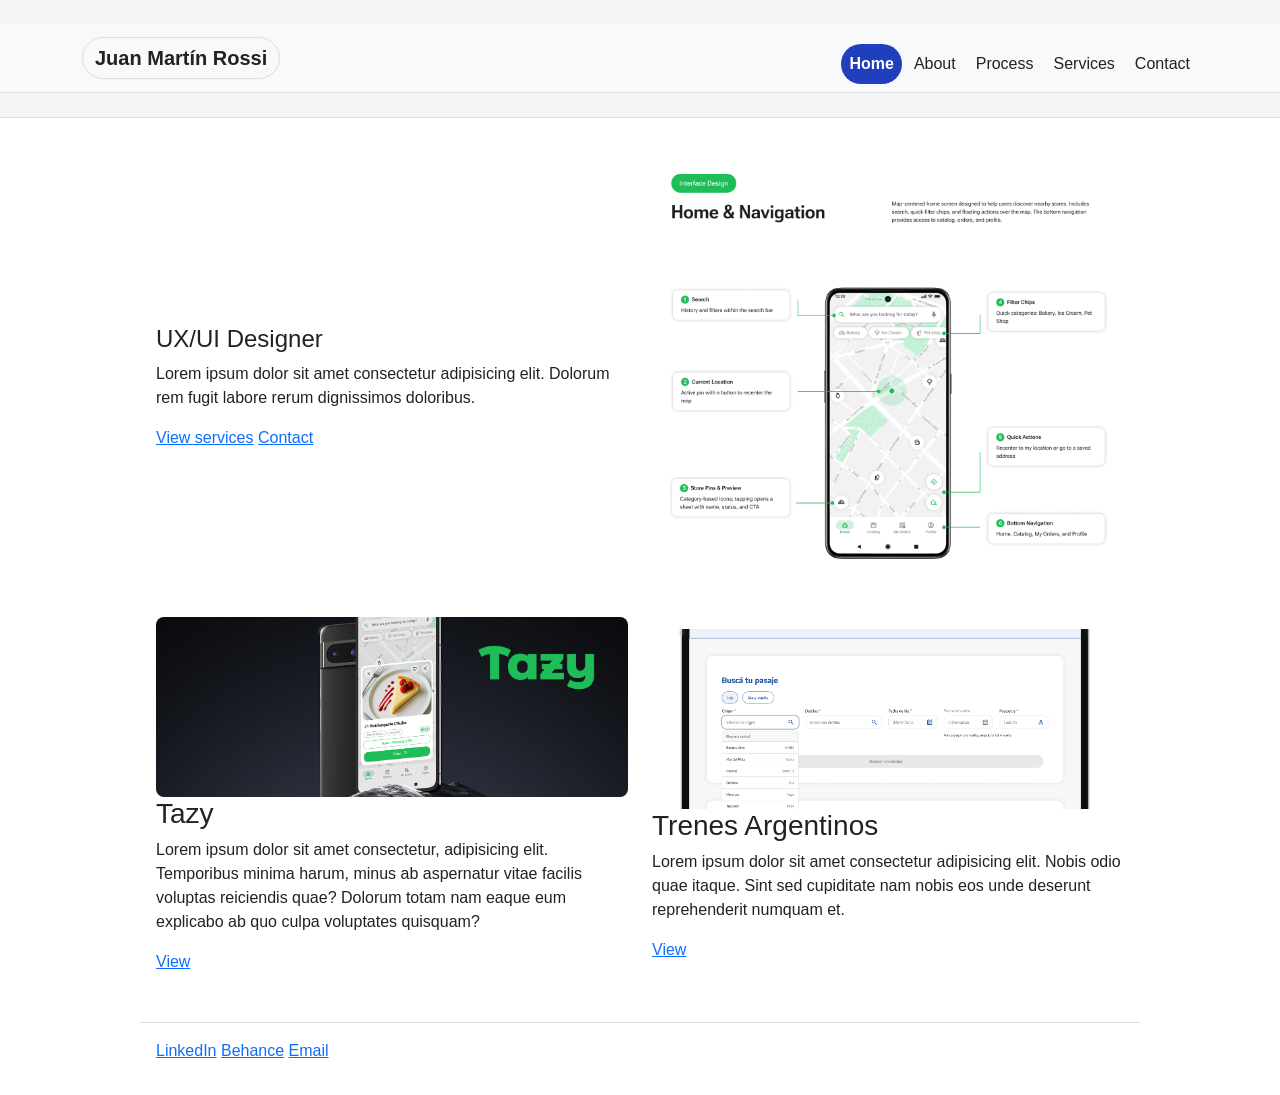
==== index.html @ 886bb4c9 "Initial commit" ====
<!DOCTYPE html>
<html lang="en">
<head>
    <meta charset="UTF-8">
    <meta name="viewport" content="width=device-width, initial-scale=1.0">
    <link href="https://cdn.jsdelivr.net/npm/bootstrap@5.3.8/dist/css/bootstrap.min.css" rel="stylesheet" integrity="sha384-sRIl4kxILFvY47J16cr9ZwB07vP4J8+LH7qKQnuqkuIAvNWLzeN8tE5YBujZqJLB" crossorigin="anonymous">
    <link rel="stylesheet" href="css/style.css">
    <title>Juan Martín Rossi | UX/UI Designer</title>
</head>
<body>
    <!-- Header + main navigation -->
  <header>
  <nav class="navbar navbar-expand-md bg-light border-bottom">
    <div class="container">
      <a class="navbar-brand fw-semibold" href="index.html">Juan Martín Rossi</a>

      <button class="navbar-toggler" type="button" data-bs-toggle="collapse" data-bs-target="#mainNav"
        aria-controls="mainNav" aria-expanded="false" aria-label="Toggle navigation">
        <span class="navbar-toggler-icon"></span>
      </button>

      <div class="collapse navbar-collapse" id="mainNav">
        <ul class="navbar-nav ms-auto gap-1">
          <li class="nav-item"><a class="nav-link active" aria-current="page" href="index.html">Home</a></li>
          <li class="nav-item"><a class="nav-link" href="pages/about.html">About</a></li>
          <li class="nav-item"><a class="nav-link" href="pages/process.html">Process</a></li>
          <li class="nav-item"><a class="nav-link" href="pages/services.html">Services</a></li>
          <li class="nav-item"><a class="nav-link" href="pages/contact.html">Contact</a></li>
        </ul>
      </div>
    </div>
  </nav>
</header>


    <!-- hero section -->
    <main>
        <!-- HERO -->
        <section class="hero">
            <div class="hero-content">
 <h2>UX/UI Designer</h2>
            <p>Lorem ipsum dolor sit amet consectetur adipisicing elit. Dolorum rem fugit labore rerum dignissimos doloribus.            
            </p>
        <div class="hero-actions">
        <a href="pages/services.html">View services</a>
        <a href="pages/contact.html">Contact</a>
             </div>
            </div>
           
            <div class="hero-media">
                <img src="img/hero-placerholder.png" alt="Proyecto Tazy App">
            </div>
        </section>

        <!-- Project (2 Cards) -->
        <section class="projects">
            <div class="project-card">
                <img src="img/project-tazy.png" alt="Tazy project preview">
                <h3>Tazy</h3>
            <p>Lorem ipsum dolor sit amet consectetur, adipisicing elit. Temporibus minima harum, minus ab aspernatur vitae facilis voluptas reiciendis quae? Dolorum totam nam eaque eum explicabo ab quo culpa voluptates quisquam?</p>
            <a href="#">View</a>
            </div>
            
            <div class="project-card">
                <img src="img/project-trenes.png" alt="Trenes Argentinos project preview">
                <h3>Trenes Argentinos</h3>
                <p>Lorem ipsum dolor sit amet consectetur adipisicing elit. Nobis odio quae itaque. Sint sed cupiditate nam nobis eos unde deserunt reprehenderit numquam et.</p>
                <a href="#">View</a>
            </div>
        </section>
    </main>

    <!-- footer: external links -->
    <footer>
        <p>
        <a href="https://www.linkedin.com/in/jmartinrossi/" target="_blank">LinkedIn</a>
        <a href="https://www.behance.net/juanmartinrossi" target="_blank">Behance</a>
        <a href="mailto:juanmartinrossi.design@gmail.com">Email</a>
        </p>
    </footer>
    <script src="https://cdn.jsdelivr.net/npm/bootstrap@5.3.8/dist/js/bootstrap.bundle.min.js" integrity="sha384-FKyoEForCGlyvwx9Hj09JcYn3nv7wiPVlz7YYwJrWVcXK/BmnVDxM+D2scQbITxI" crossorigin="anonymous"></script>
</body>
</html>
---- css/style.css ----
/* ========== Reset / Base ========== */
* {
  box-sizing: border-box;
}

body {
  margin: 0;
  font-family: Arial, Helvetica, sans-serif;
  line-height: 1.5;
  color: #222;
}

img {
  max-width: 100%;
  height: auto;
  display: block;
}

/* ========== Layout general ========== */
header,
main,
footer {
  padding: 16px;
}

main,
footer {
  max-width: 1000px;
  margin: 0 auto;
}

/* ========== Header / Nav ========== */
header {
  text-align: center;
  padding: 24px 0;
  border-bottom: 1px solid #ddd;
  background-color: #f5f5f5;
}

nav ul {
  list-style: none;
  padding: 0;
  margin: 12px 0 0;
  display: flex;
  gap: 10px;
  flex-wrap: wrap;
  justify-content: center;
  align-items: center;
}

nav a {
  text-decoration: none;
  color: #2f5bea;
  border: 1px solid #ddd;
  padding: 8px 12px;
  border-radius: 100px;
  display: inline-block;
}

/* ========== Tipografía ========== */
h1 {
  margin: 0;
  font-size: 30px;
  color: #222;
}

h2 {
  margin-top: 24px;
  font-size: 24px;
}

/* ========== Footer ========== */
footer {
  border-top: 1px solid #ddd;
  margin-top: 32px;
}

/* ========== About (foto) ========== */
.profile-photo {
  width: 230px;
  max-width: 100%;
  height: auto;
  display: block;
}

/* ========== Home: Hero ========== */
.hero {
  display: grid;
  gap: 24px;
  grid-template-columns: 1fr;
  align-items: center;
}

@media (min-width: 768px) {
  .hero {
    grid-template-columns: 1fr 1fr;
  }
}

.hero-media img {
  width: 100%;
  max-width: 480px; /* probá 400–520px */
  margin: 0 auto;   /* centra la imagen */
}

/* ========== Home: Projects ========== */
.projects {
  display: grid;
  gap: 24px;
  grid-template-columns: 1fr;
  align-items: center;
}

@media (min-width: 768px) {
  .projects {
    grid-template-columns: 1fr 1fr;
  }
}

.project-card img {
  width: 100%;
  max-width: 100%;
  height: 180px;      /* altura fija tipo card */
  object-fit: cover;  /* recorta sin deformar */
  border-radius: 8px;
}

/* ========== About page ========== */
.about {
  text-align: center;
}

.about-intro {
  display: grid;
  grid-template-columns: 1fr 1fr;
}

.skills-tools {
  display: grid;
  grid-template-columns: 1fr 1fr;
}

.want-to-work {
  display: flex;
  justify-content: center;
  align-items: center;
  text-align: center;
  gap: 12px;
}

/* ========== Process / Services ========== */
.process {
  text-align: center;
}

.discover {
  display: grid;
  grid-template-columns: 1fr 1fr;
}

.services {
  text-align: center;
}

/* ========== Contact page ========== */
.send {
  display: flex;
  justify-content: left;
  align-items: center;
  gap: 12px;
}

.contact {
  max-width: 520px;
  margin: 0 auto;
  text-align: center;
}

.contact form {
  margin-top: 24px;
  text-align: left;
}

.contact form > div {
  margin-bottom: 16px;
}

.contact label {
  display: block;
  margin-bottom: 6px;
}

.contact input,
.contact textarea {
  width: 100%;
  padding: 10px;
  border: 1px solid #ddd;
  border-radius: 8px;
  font: inherit;
}


/* Reason */
.contact .reason {
  display: flex;
  flex-wrap: wrap;
  gap: 12px 18px;
  align-items: center;
}

.contact .reason p {
  margin: 0;
  font-weight: 600;
  width: 100%;
}

.contact .reason-option {
  display: flex;
  align-items: center;
  gap: 8px;
  cursor: pointer;
}

.contact .reason-option {
  display: flex;
  align-items: center;
  gap: 8px;
  cursor: pointer;
}

/* Button */
.contact button {
  width: 100%;
  padding: 12px;
  border: 1px solid #ddd;
  border-radius: 10px;
  background: #2f5bea;
  color: white;
  font-weight: bold;
  cursor: pointer;
}

/* NAV: estados */
nav a:hover{
  background-color: #2f5bea;
  color: white;
} 

nav a:focus-visible{
  outline: 3px solid #2f5bea;
  outline-offset: 3px;
}

nav a:active{
  background-color: #1f43b9;
}

/* BOTÓN: estados */

/* NAV LINKS */
.navbar .nav-link{
  color: #222;
  border-radius: 999px;
  padding: 8px 12px;
}

/* HOVER  */
.navbar .nav-link:hover{
  background: #2f5bea;
  color: #fff;
}

/* ACTIVE */
.navbar .nav-link.active{
  background: #1f3fbf;
  color: #fff;
  font-weight: 600;
}

/* CLICK MOMENTÁNEO*/
.navbar .nav-link:active{
  transform: scale(0.98);
}

/* BRAND */

.navbar .navbar-brand{
  color: #222;
  font-weight: 700;
}
.navbar .navbar-brand:hover{
  color: #fff;
}
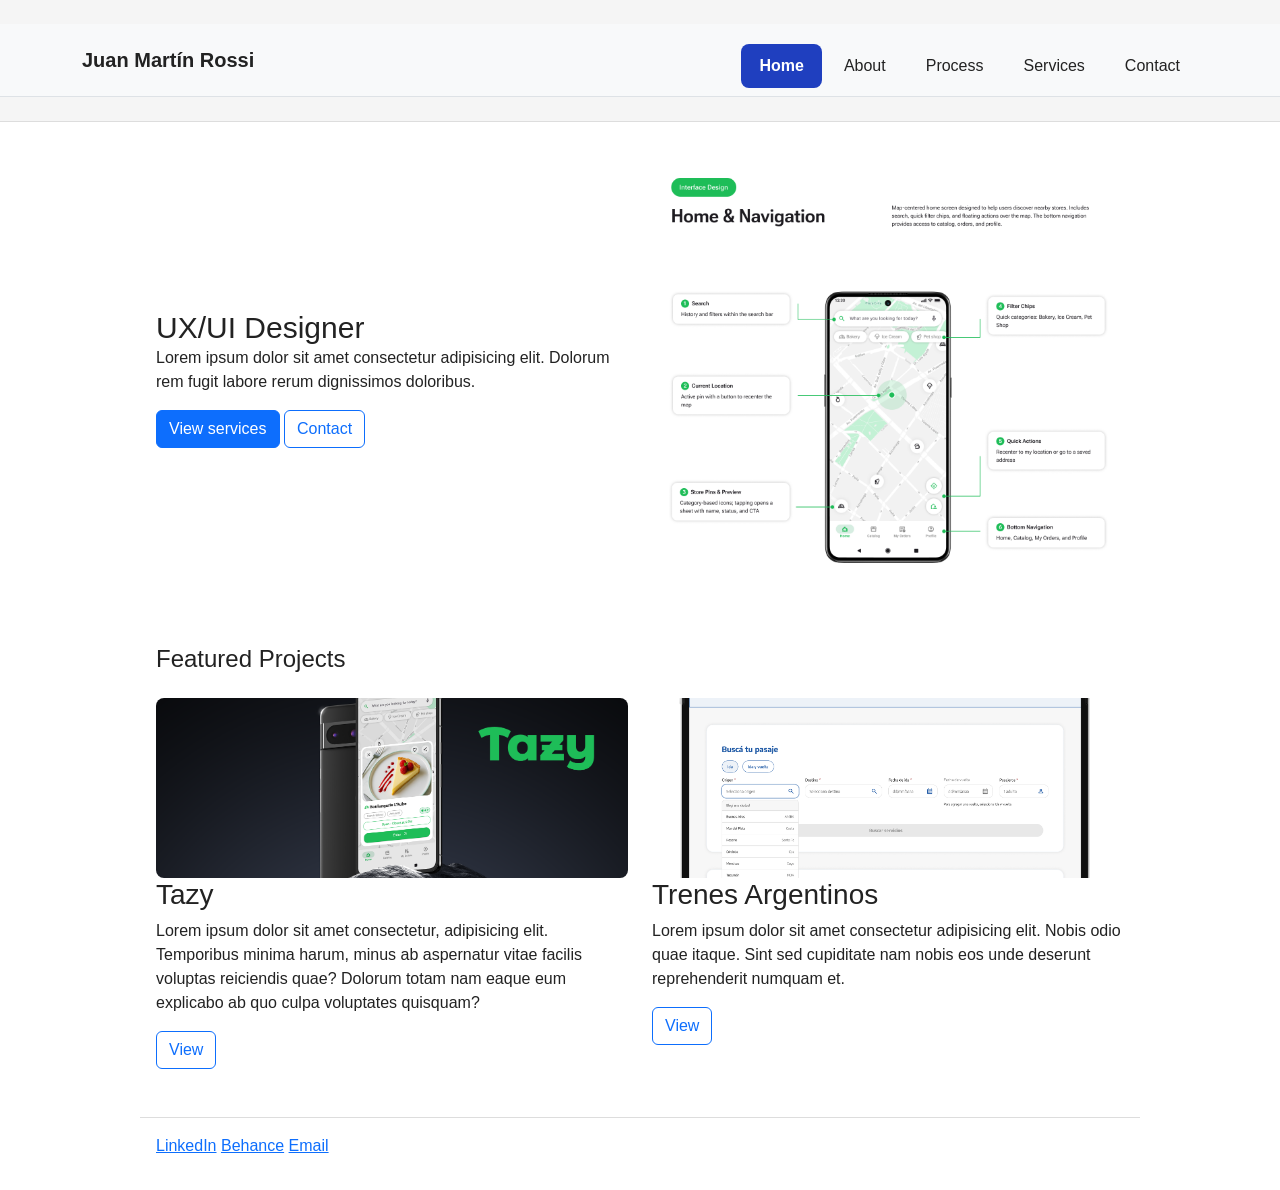
==== commit 85e4dfda: "Secondary delivery updates" ====
--- a/index.html
+++ b/index.html
@@ -38,13 +38,13 @@
         <!-- HERO -->
         <section class="hero">
             <div class="hero-content">
- <h2>UX/UI Designer</h2>
+ <h1>UX/UI Designer</h1>
             <p>Lorem ipsum dolor sit amet consectetur adipisicing elit. Dolorum rem fugit labore rerum dignissimos doloribus.            
             </p>
         <div class="hero-actions">
-        <a href="pages/services.html">View services</a>
-        <a href="pages/contact.html">Contact</a>
-             </div>
+  <a class="btn btn-primary" href="pages/services.html">View services</a>
+  <a class="btn btn-outline-primary" href="pages/contact.html">Contact</a>
+</div>
             </div>
            
             <div class="hero-media">
@@ -53,21 +53,25 @@
         </section>
 
         <!-- Project (2 Cards) -->
-        <section class="projects">
-            <div class="project-card">
-                <img src="img/project-tazy.png" alt="Tazy project preview">
-                <h3>Tazy</h3>
+      <section class="projects">
+    <h2>Featured Projects</h2>
+
+    <div class="projects-grid">
+        <div class="project-card">
+            <img src="img/project-tazy.png" alt="Tazy project preview">
+            <h3>Tazy</h3>
             <p>Lorem ipsum dolor sit amet consectetur, adipisicing elit. Temporibus minima harum, minus ab aspernatur vitae facilis voluptas reiciendis quae? Dolorum totam nam eaque eum explicabo ab quo culpa voluptates quisquam?</p>
-            <a href="#">View</a>
-            </div>
-            
-            <div class="project-card">
-                <img src="img/project-trenes.png" alt="Trenes Argentinos project preview">
-                <h3>Trenes Argentinos</h3>
-                <p>Lorem ipsum dolor sit amet consectetur adipisicing elit. Nobis odio quae itaque. Sint sed cupiditate nam nobis eos unde deserunt reprehenderit numquam et.</p>
-                <a href="#">View</a>
-            </div>
-        </section>
+            <a class="btn btn-outline-primary" href="#">View</a>
+        </div>
+
+        <div class="project-card">
+            <img src="img/project-trenes.png" alt="Trenes Argentinos project preview">
+            <h3>Trenes Argentinos</h3>
+            <p>Lorem ipsum dolor sit amet consectetur adipisicing elit. Nobis odio quae itaque. Sint sed cupiditate nam nobis eos unde deserunt reprehenderit numquam et.</p>
+            <a class="btn btn-outline-primary" href="#">View</a>
+        </div>
+    </div>
+</section>
     </main>
 
     <!-- footer: external links -->
--- a/css/style.css
+++ b/css/style.css
@@ -48,12 +48,8 @@
   align-items: center;
 }
 
-nav a {
+nav ul a {
   text-decoration: none;
-  color: #2f5bea;
-  border: 1px solid #ddd;
-  padding: 8px 12px;
-  border-radius: 100px;
   display: inline-block;
 }
 
@@ -77,10 +73,11 @@
 
 /* ========== About (foto) ========== */
 .profile-photo {
-  width: 230px;
+  width: 200px;
   max-width: 100%;
   height: auto;
   display: block;
+  border-radius: 32px;
 }
 
 /* ========== Home: Hero ========== */
@@ -99,20 +96,28 @@
 
 .hero-media img {
   width: 100%;
-  max-width: 480px; /* probá 400–520px */
-  margin: 0 auto;   /* centra la imagen */
+  max-width: 480px;
+  margin: 0 auto;
 }
 
 /* ========== Home: Projects ========== */
 .projects {
+  display: block;
+}
+
+.projects h2 {
+  margin-bottom: 24px;
+}
+
+.projects-grid {
   display: grid;
   gap: 24px;
   grid-template-columns: 1fr;
-  align-items: center;
+  align-items: start;
 }
 
 @media (min-width: 768px) {
-  .projects {
+  .projects-grid {
     grid-template-columns: 1fr 1fr;
   }
 }
@@ -120,8 +125,8 @@
 .project-card img {
   width: 100%;
   max-width: 100%;
-  height: 180px;      /* altura fija tipo card */
-  object-fit: cover;  /* recorta sin deformar */
+  height: 180px;
+  object-fit: cover;
   border-radius: 8px;
 }
 
@@ -156,6 +161,13 @@
 .discover {
   display: grid;
   grid-template-columns: 1fr 1fr;
+  gap: 24px;
+}
+
+@media (max-width: 767px) {
+  .discover {
+    grid-template-columns: 1fr;
+  }
 }
 
 .services {
@@ -199,7 +211,6 @@
   font: inherit;
 }
 
-
 /* Reason */
 .contact .reason {
   display: flex;
@@ -212,13 +223,6 @@
   margin: 0;
   font-weight: 600;
   width: 100%;
-}
-
-.contact .reason-option {
-  display: flex;
-  align-items: center;
-  gap: 8px;
-  cursor: pointer;
 }
 
 .contact .reason-option {
@@ -240,54 +244,47 @@
   cursor: pointer;
 }
 
-/* NAV: estados */
-nav a:hover{
-  background-color: #2f5bea;
-  color: white;
-} 
-
-nav a:focus-visible{
-  outline: 3px solid #2f5bea;
-  outline-offset: 3px;
-}
-
-nav a:active{
-  background-color: #1f43b9;
-}
-
-/* BOTÓN: estados */
-
-/* NAV LINKS */
-.navbar .nav-link{
-  color: #222;
-  border-radius: 999px;
-  padding: 8px 12px;
-}
-
-/* HOVER  */
-.navbar .nav-link:hover{
+/* ========== Navbar Bootstrap overrides ========== */
+.navbar-expand-md .navbar-nav .nav-link {
+  color: #222;
+  border-radius: 8px;
+  padding: 10px 18px;
+}
+
+.navbar .nav-link:hover {
   background: #2f5bea;
   color: #fff;
 }
 
-/* ACTIVE */
-.navbar .nav-link.active{
+.navbar .nav-link.active {
   background: #1f3fbf;
   color: #fff;
   font-weight: 600;
 }
 
-/* CLICK MOMENTÁNEO*/
-.navbar .nav-link:active{
+.navbar .nav-link:active {
   transform: scale(0.98);
 }
 
-/* BRAND */
-
-.navbar .navbar-brand{
+.navbar .navbar-brand {
   color: #222;
   font-weight: 700;
-}
-.navbar .navbar-brand:hover{
-  color: #fff;
-}
+  text-decoration: none;
+}
+
+.navbar .navbar-brand:hover,
+.navbar .navbar-brand:focus {
+  color: #2f5bea;
+}
+
+@media (max-width: 767px) {
+  .about-intro,
+  .skills-tools {
+    grid-template-columns: 1fr;
+    gap: 24px;
+  }
+
+  .want-to-work {
+    flex-direction: column;
+  }
+}
